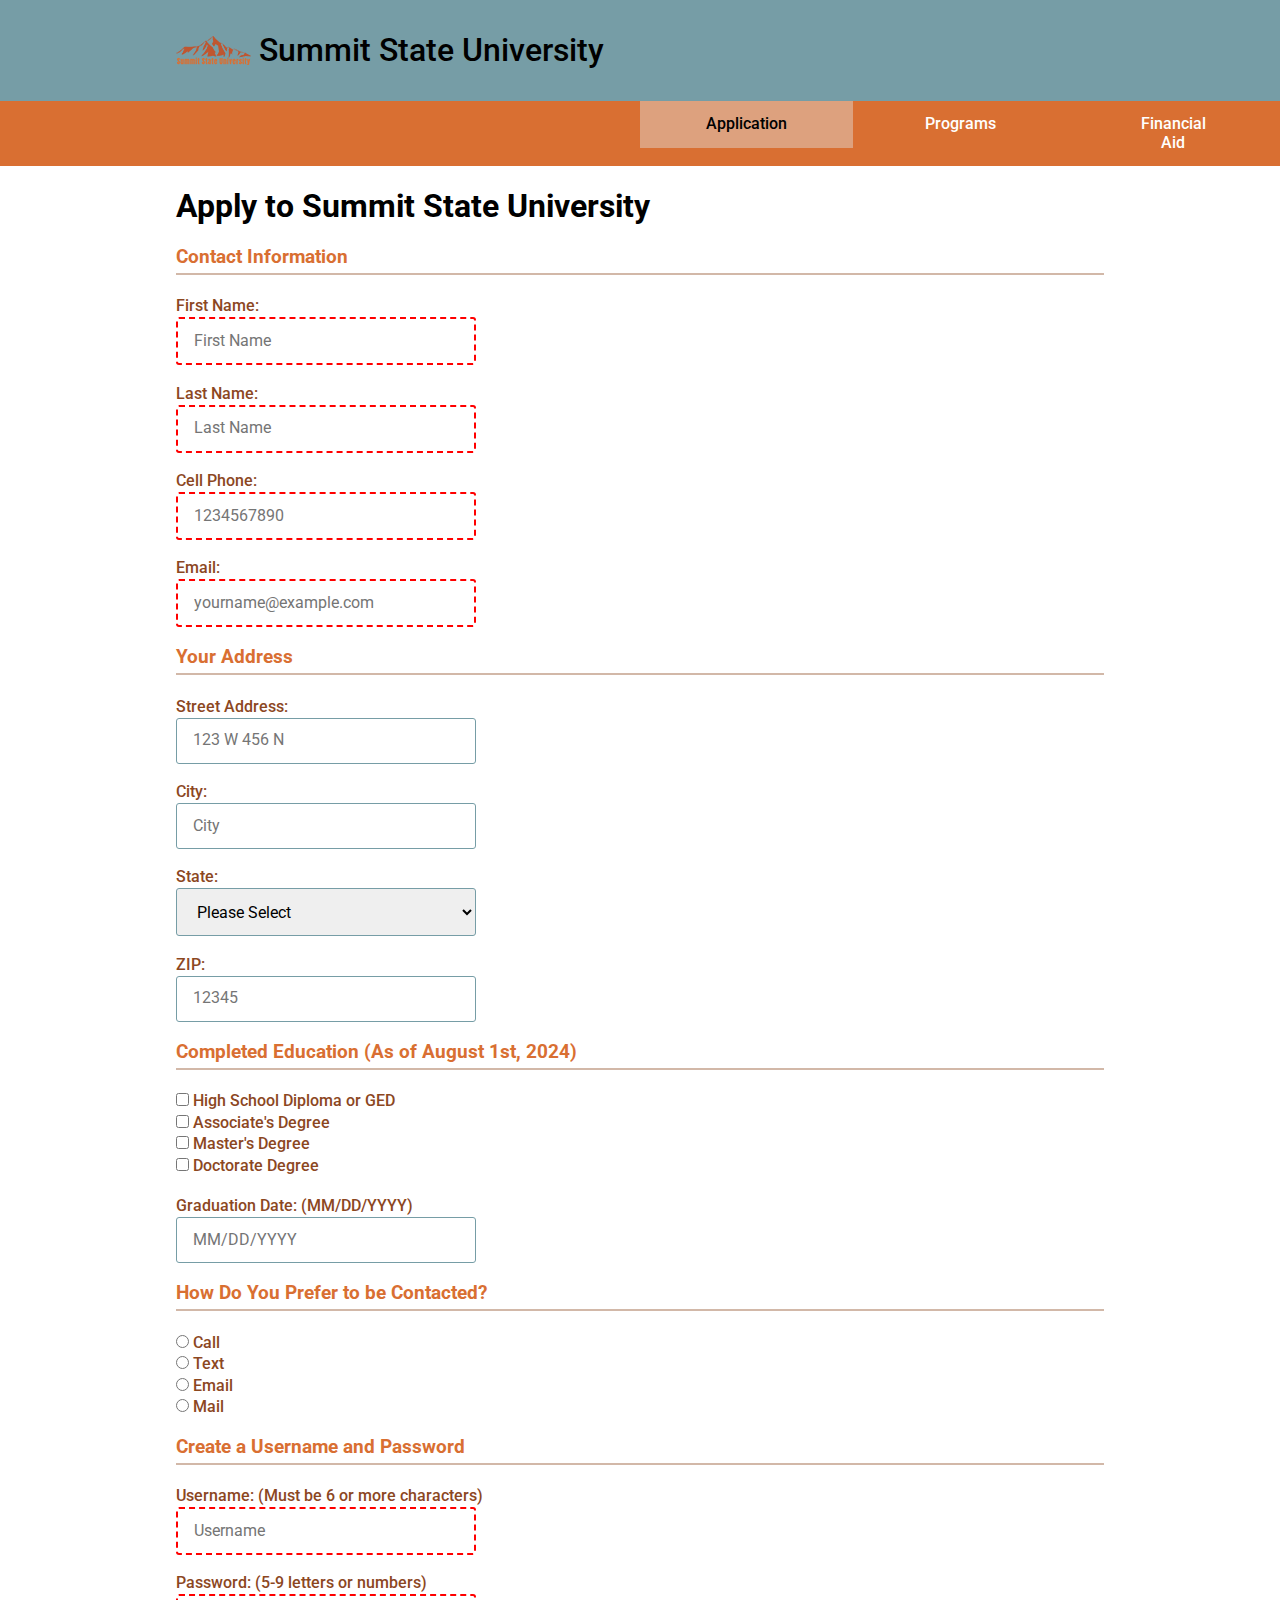
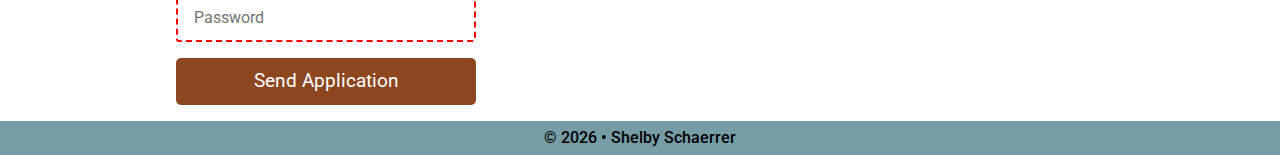
==== index.html @ 015a8f06 "first commit" ====
<!DOCTYPE html>
<html lang="en">
<head>
    <title>Summit State University</title>

    <meta charset="UTF-8">
    <meta name="viewport" content="width=device-width, initial-scale=1.0">
    
    <meta name="description" content="Shelby Schaerrer's Start File">
    <meta name="author" content="Shelby Schaerrer">
    
    <link rel="preconnect" href="https://fonts.googleapis.com">
    <link rel="preconnect" href="https://fonts.gstatic.com" crossorigin>
    <link href="https://fonts.googleapis.com/css2?family=Roboto:ital,wght@0,100;0,300;0,400;0,500;0,700;0,900;1,100;1,300;1,400;1,500;1,700;1,900&display=swap" rel="stylesheet">
    
    <link href="css/styles.min.css" rel="stylesheet">

    <!-- Fav Icon stuff below-->
    <link rel="apple-touch-icon" sizes="180x180" href="apple-touch-icon.png">
    <link rel="icon" type="image/png" sizes="32x32" href="favicon-32x32.png">
    <link rel="icon" type="image/png" sizes="16x16" href="favicon-16x16.png">
    <link rel="manifest" href="site.webmanifest">

</head>
<body>
    <div id="headerWrapper">
        <header>
            <img src="images/logo1x.png" alt="My Logo" width="75" height="29" srcset="images/logo1x.png 1x, images/logo2x.png 2x, images/logo3x.png 3x">
            <h1>Summit State University</h1>
            <div id="hamburger"><a href="#closeX">&#9776;</a></div>
        </header>
    </div>

    <div id="navWrapper">
        <nav>
            <div id="closeX"><a href="#hamburger">x</a></div>
            <ul>
                <li class="active"><a href="x">Application</a></li>
                <li><a href="#">Programs</a></li>
                <li><a href="#">Financial Aid</a></li>
            </ul>
        </nav>
    </div>

    <div id="mainWrapper">
        <main>
            <h1>Apply to Summit State University</h1>

            <form method="get" action="thanks.html" class="myForm" autocomplete="on">
                <!--Required Info-->
                <h3>Contact Information</h3>
                <label>First Name: <input type="text" name="fname" autocomplete="given-name" required title="First Name Here" placeholder="First Name"></label>
                <label>Last Name: <input type="text" name="lname" autocomplete="family-name" required title="Last Name Here" placeholder="Last Name"></label>
                <label>Cell Phone: <input type="tel" name="phone" autocomplete="tel" required title="Your Cell Phone Number" placeholder="1234567890"></label>
                <label>Email: <input type="email" name="email" autocomplete="email" required title="Your Email Address" placeholder="yourname@example.com"></label>

                <!--Address-->
                <h3>Your Address</h3>
                <label>Street Address: <input type="text" name="StreetAddress" autocomplete="street-address" title="Your Street Address" placeholder="123 W 456 N"></label>
                <label>City: <input type="text" name="city" autocomplete="address-level2" title="Your City" placeholder="City"></label>
                <label for="state">State:
                <select name="state" autocomplete="on">
                    <option value="No Selection Made">Please Select</option>
                    <option value="AL">Alabama</option>
                    <option value="AK">Alaska</option>
                    <option value="AZ">Arizona</option>
                    <option value="AR">Arkansas</option>
                    <option value="CA">California</option>
                    <option value="CO">Colorado</option>
                    <option value="CT">Connecticut</option>
                    <option value="DE">Delaware</option>
                    <option value="FL">Florida</option>
                    <option value="GA">Georgia</option>
                    <option value="HI">Hawaii</option>
                    <option value="ID">Idaho</option>
                    <option value="IL">Illinois</option>
                    <option value="IN">Indiana</option>
                    <option value="IA">Iowa</option>
                    <option value="KS">Kansas</option>
                    <option value="KY">Kentucky</option>
                    <option value="LA">Louisiana</option>
                    <option value="ME">Maine</option>
                    <option value="MD">Maryland</option>
                    <option value="MA">Massachusetts</option>
                    <option value="MI">Michigan</option>
                    <option value="MN">Minnesota</option>
                    <option value="MS">Mississippi</option>
                    <option value="MO">Missouri</option>
                    <option value="MT">Montana</option>
                    <option value="NE">Nebraska</option>
                    <option value="NV">Nevada</option>
                    <option value="NH">New Hampshire</option>
                    <option value="NJ">New Jersey</option>
                    <option value="NM">New Mexico</option>
                    <option value="NY">New York</option>
                    <option value="NC">North Carolina</option>
                    <option value="ND">North Dakota</option>
                    <option value="OH">Ohio</option>
                    <option value="OK">Oklahoma</option>
                    <option value="OR">Oregon</option>
                    <option value="PA">Pennsylvania</option>
                    <option value="RI">Rhode Island</option>
                    <option value="SC">South Carolina</option>
                    <option value="SD">South Dakota</option>
                    <option value="TN">Tennessee</option>
                    <option value="TX">Texas</option>
                    <option value="UT">Utah</option>
                    <option value="VT">Vermont</option>
                    <option value="VA">Virginia</option>
                    <option value="WA">Washington</option>
                    <option value="WV">West Virginia</option>
                    <option value="WI">Wisconsin</option>
                    <option value="WY">Wyoming</option>
                </label>
                </select>
                <label>ZIP: <input type="number" name="zip" autocomplete="postal-code" title="Your ZIP Code" placeholder="12345"></label>

                <!--Education Level-->
                <h3>Completed Education (As of August 1st, 2024)</h3>
                <label><input type="checkbox" name="education"> High School Diploma or GED</label>
                <label><input type="checkbox" name="education"> Associate's Degree</label>
                <label><input type="checkbox" name="education"> Master's Degree</label>
                <label><input type="checkbox" name="education"> Doctorate Degree</label>
                <br>
                <label>Graduation Date: (MM/DD/YYYY) <input type="text" name="date" pattern="\d{2}/\d{2}/\d{4}" title="Please use the MM/DD/YYYY format" placeholder="MM/DD/YYYY"></label>

                <!--Communication Preferences-->
                <h3>How Do You Prefer to be Contacted?</h3>
                <label><input type="radio" name="communication"> Call</label>
                <label><input type="radio" name="communication"> Text</label>
                <label><input type="radio" name="communication"> Email</label>
                <label><input type="radio" name="communication"> Mail</label>

                <!--Username and Password-->
                <h3>Create a Username and Password</h3>
                <label>Username: (Must be 6 or more characters)<input type="text" name="username" autocomplete="username" title="Create a Username" required minlength="6" title="Please enter a username that is at least 6 characters long" placeholder="Username"></label>
                <label>Password: (5-9 letters or numbers)<input type="password" name="password" autocomplete="new-password" title="Create a Password" required pattern="[A-Za-z0-9]{5,9}" title="Please create a password that has 5-9 letters or numbers" placeholder="Password"></label>
                

                <input type="submit" value="Send Application">
            </form>
        </main>
    </div>

    <div id="footerWrapper">
        <footer>
            <p>&copy; <span id="year">x</span> &bull; Shelby Schaerrer</p>
        </footer>
    </div>
    <script src="js/scripts.js"></script>

</body>
</html>
---- css/styles.min.css ----
/*! normalize.css v8.0.1 | MIT License | github.com/necolas/normalize.css */html{line-height:1.15;-webkit-text-size-adjust:100%}body{margin:0}main{display:block}h1{font-size:2em;margin:.67em 0}hr{box-sizing:content-box;height:0;overflow:visible}pre{font-family:monospace,monospace;font-size:1em}a{background-color:rgba(0,0,0,0)}abbr[title]{border-bottom:none;text-decoration:underline;text-decoration:underline dotted}b,strong{font-weight:bolder}code,kbd,samp{font-family:monospace,monospace;font-size:1em}small{font-size:80%}sub,sup{font-size:75%;line-height:0;position:relative;vertical-align:baseline}sub{bottom:-0.25em}sup{top:-0.5em}img{border-style:none}button,input,optgroup,select,textarea{font-family:inherit;font-size:100%;line-height:1.15;margin:0}button,input{overflow:visible}button,select{text-transform:none}button,[type=button],[type=reset],[type=submit]{-webkit-appearance:button;appearance:button}button::-moz-focus-inner,[type=button]::-moz-focus-inner,[type=reset]::-moz-focus-inner,[type=submit]::-moz-focus-inner{border-style:none;padding:0}button:-moz-focusring,[type=button]:-moz-focusring,[type=reset]:-moz-focusring,[type=submit]:-moz-focusring{outline:1px dotted ButtonText}fieldset{padding:.35em .75em .625em}legend{box-sizing:border-box;color:inherit;display:table;max-width:100%;padding:0;white-space:normal}progress{vertical-align:baseline}textarea{overflow:auto}[type=checkbox],[type=radio]{box-sizing:border-box;padding:0}[type=number]::-webkit-inner-spin-button,[type=number]::-webkit-outer-spin-button{height:auto}[type=search]{-webkit-appearance:textfield;appearance:textfield;outline-offset:-2px}[type=search]::-webkit-search-decoration{-webkit-appearance:none}::-webkit-file-upload-button{-webkit-appearance:button;font:inherit}details{display:block}summary{display:list-item}template{display:none}[hidden]{display:none}html{-moz-text-size-adjust:none;-webkit-text-size-adjust:none;text-size-adjust:none;height:100%}*{-moz-box-sizing:border-box;-webkit-box-sizing:border-box;box-sizing:border-box}body{height:100%;font-family:"Roboto",sans-serif;font-weight:500;color:#000;display:grid}#headerWrapper{background-color:#769da6;color:gray;grid-row-start:1}header{display:grid;grid-template-columns:51px auto 44px;align-items:center;padding:.5rem 5vw}header h1{margin:0;margin-left:2rem;font-size:1.2rem;font-weight:500;color:#000}main h1{margin-left:1rem}#spacer{height:32rem}#hamburger a,#closeX a{display:block;padding:.8rem 2vw;font-size:1.5rem;color:#000;text-decoration:none;text-align:right}#closeX a{margin-right:5vw}#navWrapper{background-color:#d96f32;grid-row-start:4}nav{height:100vh}nav ul{border-bottom:1px solid #fff;list-style-type:none;width:100%;padding-left:0}nav ul li{border-top:1px solid #eee}nav ul li a{display:block;color:#333;padding:.9rem 5vw;text-decoration:none;text-align:right;color:#fff}nav ul li a:hover{background-color:#97b2b8}nav ul li.active a{background-color:#dda17e;color:#000}#mainWrapper{grid-row-start:2}.myForm{margin:1rem 16px}.myForm label{display:block;font-size:1rem;padding-top:.2rem;color:#8c471f}.myForm h3{font-size:1.2rem;color:#d96f32;margin:1.5;padding-bottom:5px;border-bottom:2px solid rgba(140,71,31,.3882352941)}.myForm input[type=text],.myForm input[type=tel],.myForm input[type=email],.myForm input[type=number],.myForm input[type=password],.myForm select{display:block;margin:.1rem 0 1rem 0;border:1px solid #769da6;border-radius:3px;font-size:1rem;width:300px;padding:.8rem 16px}.myForm input:required{border-color:red;border-style:dashed;border-width:2px}.myForm input:required:valid{border-color:green;border-style:solid}.myForm input[type=submit]{border:none;border-radius:5px;padding:.75rem 1.5rem;width:300px;font-size:1.2rem;-webkit-appearance:none;appearance:none;background-color:#8c471f;color:#fff}.myForm input[type=submit]:hover{background-color:#769da6;color:#000}#footerWrapper{background-color:#769da6;grid-row-start:3}footer{padding:.5rem 16px}footer p{margin:0;text-align:center;color:#000}@media only screen and (min-width: 35rem){header{padding:2rem 16px}header h1{font-size:2rem}#headerWrapper{grid-row-start:1}#navWrapper{grid-row-start:2}#mainWrapper{grid-row-start:3}#footerWrapper{grid-row-start:4}nav{height:auto}nav ul{display:flex;justify-content:space-between;border:none;margin-top:0;margin-bottom:0}nav ul li{border:none;width:100%}nav ul li a{text-align:center}#hamburger,#closeX{display:none}}@media only screen and (min-width: 60rem){header,main,footer{max-width:60rem;margin:auto}nav{display:flex;justify-content:flex-end}nav ul{display:flex;justify-content:flex-end;width:50%}nav ul li{width:100%}}
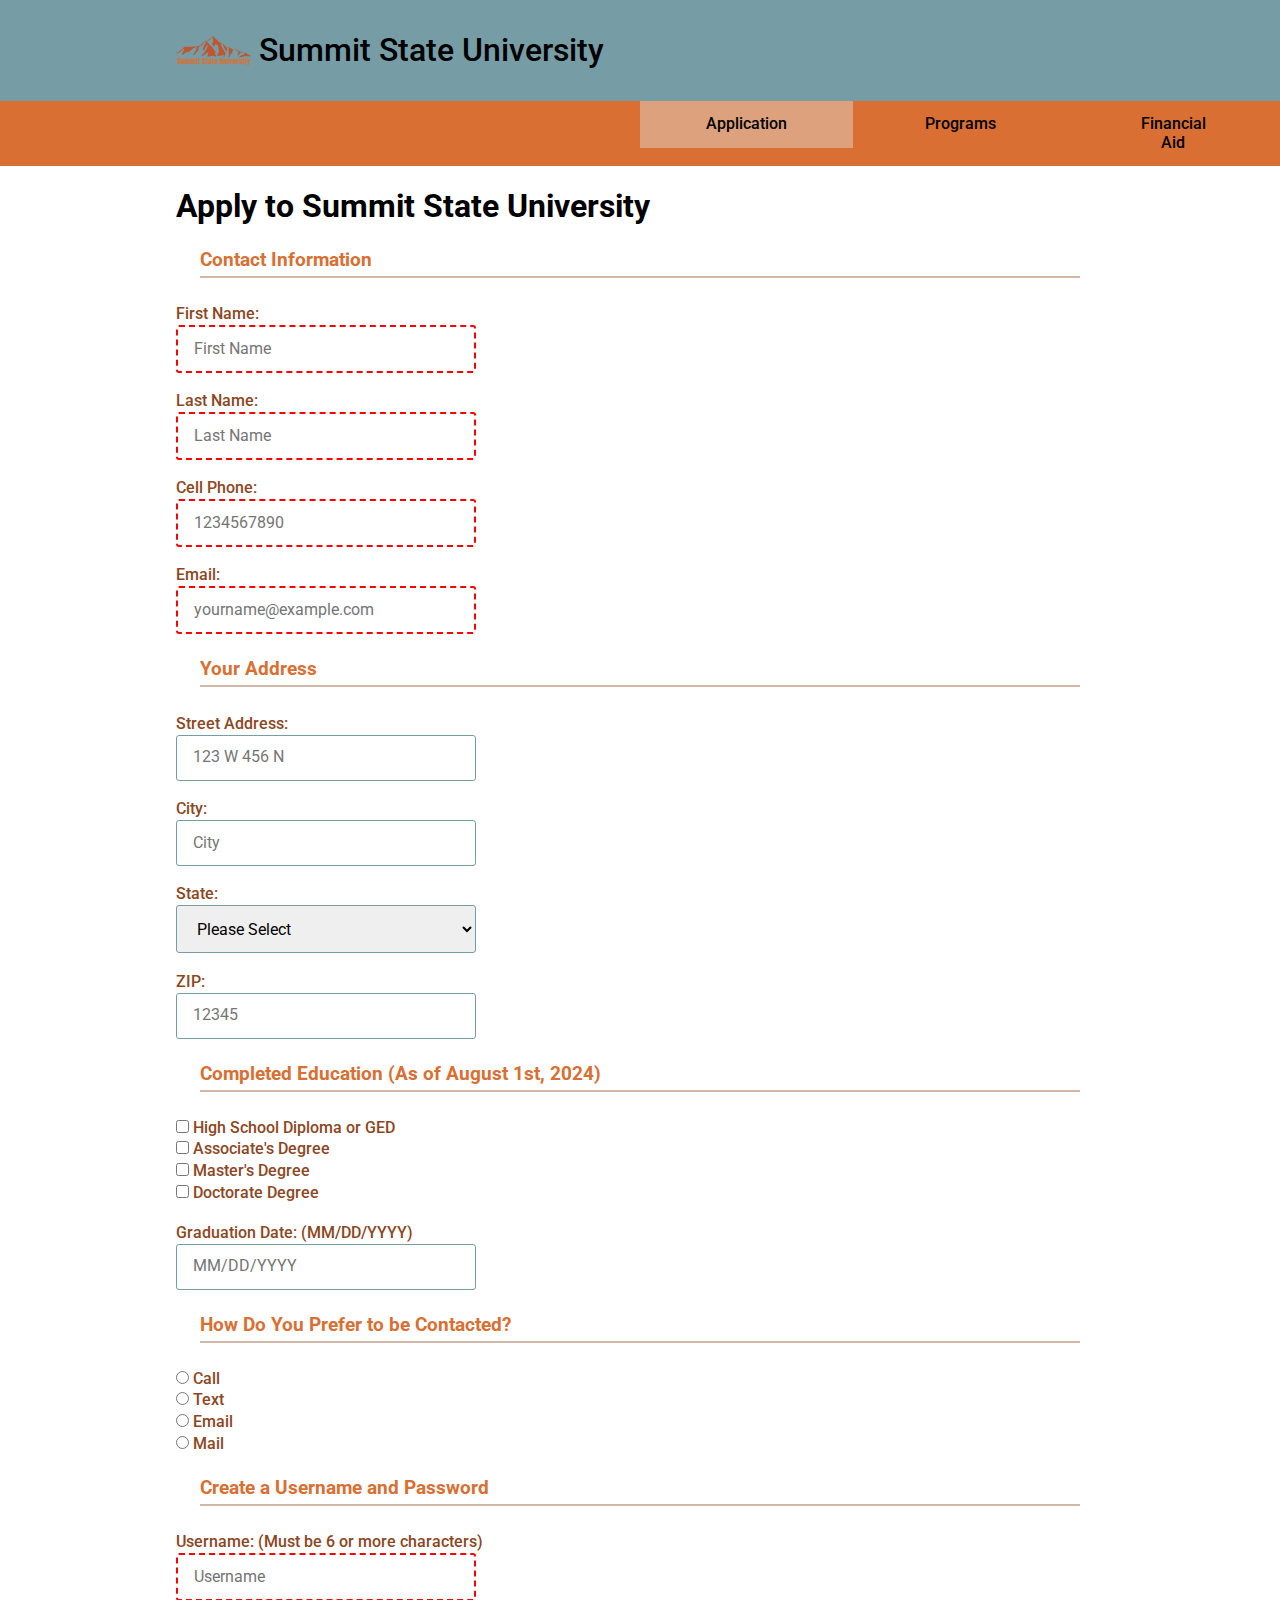
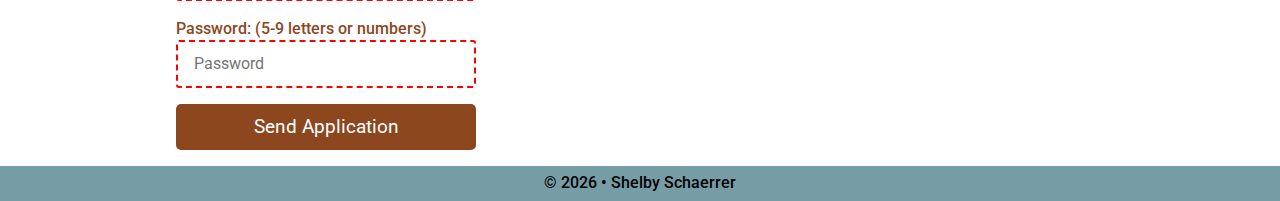
==== commit ec0b1afd: "fixed accessibility and "for" issue" ====
--- a/index.html
+++ b/index.html
@@ -58,8 +58,8 @@
                 <h3>Your Address</h3>
                 <label>Street Address: <input type="text" name="StreetAddress" autocomplete="street-address" title="Your Street Address" placeholder="123 W 456 N"></label>
                 <label>City: <input type="text" name="city" autocomplete="address-level2" title="Your City" placeholder="City"></label>
-                <label for="state">State:
-                <select name="state" autocomplete="on">
+                <label id="state">State:
+                <select name="state" autocomplete="on"></label>
                     <option value="No Selection Made">Please Select</option>
                     <option value="AL">Alabama</option>
                     <option value="AK">Alaska</option>
@@ -111,7 +111,6 @@
                     <option value="WV">West Virginia</option>
                     <option value="WI">Wisconsin</option>
                     <option value="WY">Wyoming</option>
-                </label>
                 </select>
                 <label>ZIP: <input type="number" name="zip" autocomplete="postal-code" title="Your ZIP Code" placeholder="12345"></label>
 
--- a/css/styles.min.css
+++ b/css/styles.min.css
@@ -1 +1 @@
-/*! normalize.css v8.0.1 | MIT License | github.com/necolas/normalize.css */html{line-height:1.15;-webkit-text-size-adjust:100%}body{margin:0}main{display:block}h1{font-size:2em;margin:.67em 0}hr{box-sizing:content-box;height:0;overflow:visible}pre{font-family:monospace,monospace;font-size:1em}a{background-color:rgba(0,0,0,0)}abbr[title]{border-bottom:none;text-decoration:underline;text-decoration:underline dotted}b,strong{font-weight:bolder}code,kbd,samp{font-family:monospace,monospace;font-size:1em}small{font-size:80%}sub,sup{font-size:75%;line-height:0;position:relative;vertical-align:baseline}sub{bottom:-0.25em}sup{top:-0.5em}img{border-style:none}button,input,optgroup,select,textarea{font-family:inherit;font-size:100%;line-height:1.15;margin:0}button,input{overflow:visible}button,select{text-transform:none}button,[type=button],[type=reset],[type=submit]{-webkit-appearance:button;appearance:button}button::-moz-focus-inner,[type=button]::-moz-focus-inner,[type=reset]::-moz-focus-inner,[type=submit]::-moz-focus-inner{border-style:none;padding:0}button:-moz-focusring,[type=button]:-moz-focusring,[type=reset]:-moz-focusring,[type=submit]:-moz-focusring{outline:1px dotted ButtonText}fieldset{padding:.35em .75em .625em}legend{box-sizing:border-box;color:inherit;display:table;max-width:100%;padding:0;white-space:normal}progress{vertical-align:baseline}textarea{overflow:auto}[type=checkbox],[type=radio]{box-sizing:border-box;padding:0}[type=number]::-webkit-inner-spin-button,[type=number]::-webkit-outer-spin-button{height:auto}[type=search]{-webkit-appearance:textfield;appearance:textfield;outline-offset:-2px}[type=search]::-webkit-search-decoration{-webkit-appearance:none}::-webkit-file-upload-button{-webkit-appearance:button;font:inherit}details{display:block}summary{display:list-item}template{display:none}[hidden]{display:none}html{-moz-text-size-adjust:none;-webkit-text-size-adjust:none;text-size-adjust:none;height:100%}*{-moz-box-sizing:border-box;-webkit-box-sizing:border-box;box-sizing:border-box}body{height:100%;font-family:"Roboto",sans-serif;font-weight:500;color:#000;display:grid}#headerWrapper{background-color:#769da6;color:gray;grid-row-start:1}header{display:grid;grid-template-columns:51px auto 44px;align-items:center;padding:.5rem 5vw}header h1{margin:0;margin-left:2rem;font-size:1.2rem;font-weight:500;color:#000}main h1{margin-left:1rem}#spacer{height:32rem}#hamburger a,#closeX a{display:block;padding:.8rem 2vw;font-size:1.5rem;color:#000;text-decoration:none;text-align:right}#closeX a{margin-right:5vw}#navWrapper{background-color:#d96f32;grid-row-start:4}nav{height:100vh}nav ul{border-bottom:1px solid #fff;list-style-type:none;width:100%;padding-left:0}nav ul li{border-top:1px solid #eee}nav ul li a{display:block;color:#333;padding:.9rem 5vw;text-decoration:none;text-align:right;color:#fff}nav ul li a:hover{background-color:#97b2b8}nav ul li.active a{background-color:#dda17e;color:#000}#mainWrapper{grid-row-start:2}.myForm{margin:1rem 16px}.myForm label{display:block;font-size:1rem;padding-top:.2rem;color:#8c471f}.myForm h3{font-size:1.2rem;color:#d96f32;margin:1.5;padding-bottom:5px;border-bottom:2px solid rgba(140,71,31,.3882352941)}.myForm input[type=text],.myForm input[type=tel],.myForm input[type=email],.myForm input[type=number],.myForm input[type=password],.myForm select{display:block;margin:.1rem 0 1rem 0;border:1px solid #769da6;border-radius:3px;font-size:1rem;width:300px;padding:.8rem 16px}.myForm input:required{border-color:red;border-style:dashed;border-width:2px}.myForm input:required:valid{border-color:green;border-style:solid}.myForm input[type=submit]{border:none;border-radius:5px;padding:.75rem 1.5rem;width:300px;font-size:1.2rem;-webkit-appearance:none;appearance:none;background-color:#8c471f;color:#fff}.myForm input[type=submit]:hover{background-color:#769da6;color:#000}#footerWrapper{background-color:#769da6;grid-row-start:3}footer{padding:.5rem 16px}footer p{margin:0;text-align:center;color:#000}@media only screen and (min-width: 35rem){header{padding:2rem 16px}header h1{font-size:2rem}#headerWrapper{grid-row-start:1}#navWrapper{grid-row-start:2}#mainWrapper{grid-row-start:3}#footerWrapper{grid-row-start:4}nav{height:auto}nav ul{display:flex;justify-content:space-between;border:none;margin-top:0;margin-bottom:0}nav ul li{border:none;width:100%}nav ul li a{text-align:center}#hamburger,#closeX{display:none}}@media only screen and (min-width: 60rem){header,main,footer{max-width:60rem;margin:auto}nav{display:flex;justify-content:flex-end}nav ul{display:flex;justify-content:flex-end;width:50%}nav ul li{width:100%}}+/*! normalize.css v8.0.1 | MIT License | github.com/necolas/normalize.css */html{line-height:1.15;-webkit-text-size-adjust:100%}body{margin:0}main{display:block}h1{font-size:2em;margin:.67em 0}hr{box-sizing:content-box;height:0;overflow:visible}pre{font-family:monospace,monospace;font-size:1em}a{background-color:rgba(0,0,0,0)}abbr[title]{border-bottom:none;text-decoration:underline;text-decoration:underline dotted}b,strong{font-weight:bolder}code,kbd,samp{font-family:monospace,monospace;font-size:1em}small{font-size:80%}sub,sup{font-size:75%;line-height:0;position:relative;vertical-align:baseline}sub{bottom:-0.25em}sup{top:-0.5em}img{border-style:none}button,input,optgroup,select,textarea{font-family:inherit;font-size:100%;line-height:1.15;margin:0}button,input{overflow:visible}button,select{text-transform:none}button,[type=button],[type=reset],[type=submit]{-webkit-appearance:button;appearance:button}button::-moz-focus-inner,[type=button]::-moz-focus-inner,[type=reset]::-moz-focus-inner,[type=submit]::-moz-focus-inner{border-style:none;padding:0}button:-moz-focusring,[type=button]:-moz-focusring,[type=reset]:-moz-focusring,[type=submit]:-moz-focusring{outline:1px dotted ButtonText}fieldset{padding:.35em .75em .625em}legend{box-sizing:border-box;color:inherit;display:table;max-width:100%;padding:0;white-space:normal}progress{vertical-align:baseline}textarea{overflow:auto}[type=checkbox],[type=radio]{box-sizing:border-box;padding:0}[type=number]::-webkit-inner-spin-button,[type=number]::-webkit-outer-spin-button{height:auto}[type=search]{-webkit-appearance:textfield;appearance:textfield;outline-offset:-2px}[type=search]::-webkit-search-decoration{-webkit-appearance:none}::-webkit-file-upload-button{-webkit-appearance:button;font:inherit}details{display:block}summary{display:list-item}template{display:none}[hidden]{display:none}html{-moz-text-size-adjust:none;-webkit-text-size-adjust:none;text-size-adjust:none;height:100%}*{-moz-box-sizing:border-box;-webkit-box-sizing:border-box;box-sizing:border-box}body{height:100%;font-family:"Roboto",sans-serif;font-weight:500;color:#000;display:grid}#headerWrapper{background-color:#769da6;color:gray;grid-row-start:1}header{display:grid;grid-template-columns:51px auto 44px;align-items:center;padding:.5rem 5vw}header h1{margin:0;margin-left:2rem;font-size:1.2rem;font-weight:500;color:#000}main h1{margin-left:1rem}#spacer{height:32rem}#hamburger a,#closeX a{display:block;padding:.8rem 2vw;font-size:1.5rem;color:#000;text-decoration:none;text-align:right}#closeX a{margin-right:5vw}#navWrapper{background-color:#d96f32;grid-row-start:4}nav{height:100vh}nav ul{border-bottom:1px solid #fff;list-style-type:none;width:100%;padding-left:0}nav ul li{border-top:1px solid #eee}nav ul li a{display:block;padding:.9rem 5vw;text-decoration:none;text-align:right;color:#000}nav ul li a:hover{background-color:#97b2b8;color:#000}nav ul li.active a{background-color:#dda17e;color:#000}#mainWrapper{grid-row-start:2}.myForm{margin:1rem 16px}.myForm label{display:block;font-size:1rem;padding-top:.2rem;color:#8c471f}.myForm h3{font-size:1.2rem;color:#d96f32;margin:1.5rem;padding-bottom:5px;border-bottom:2px solid rgba(140,71,31,.3882352941)}.myForm input[type=text],.myForm input[type=tel],.myForm input[type=email],.myForm input[type=number],.myForm input[type=password],.myForm select{display:block;margin:.1rem 0 1rem 0;border:1px solid #769da6;border-radius:3px;font-size:1rem;width:300px;padding:.8rem 16px}.myForm input:required{border-color:red;border-style:dashed;border-width:2px}.myForm input:required:valid{border-color:green;border-style:solid}.myForm input[type=submit]{border:none;border-radius:5px;padding:.75rem 1.5rem;width:300px;font-size:1.2rem;-webkit-appearance:none;appearance:none;background-color:#8c471f;color:#fff}.myForm input[type=submit]:hover{background-color:#769da6;color:#000}#footerWrapper{background-color:#769da6;grid-row-start:3}footer{padding:.5rem 16px}footer p{margin:0;text-align:center;color:#000}@media only screen and (min-width: 35rem){header{padding:2rem 16px}header h1{font-size:2rem}#headerWrapper{grid-row-start:1}#navWrapper{grid-row-start:2}#mainWrapper{grid-row-start:3}#footerWrapper{grid-row-start:4}nav{height:auto}nav ul{display:flex;justify-content:space-between;border:none;margin-top:0;margin-bottom:0}nav ul li{border:none;width:100%}nav ul li a{text-align:center}#hamburger,#closeX{display:none}}@media only screen and (min-width: 60rem){header,main,footer{max-width:60rem;margin:auto}nav{display:flex;justify-content:flex-end}nav ul{display:flex;justify-content:flex-end;width:50%}nav ul li{width:100%}}